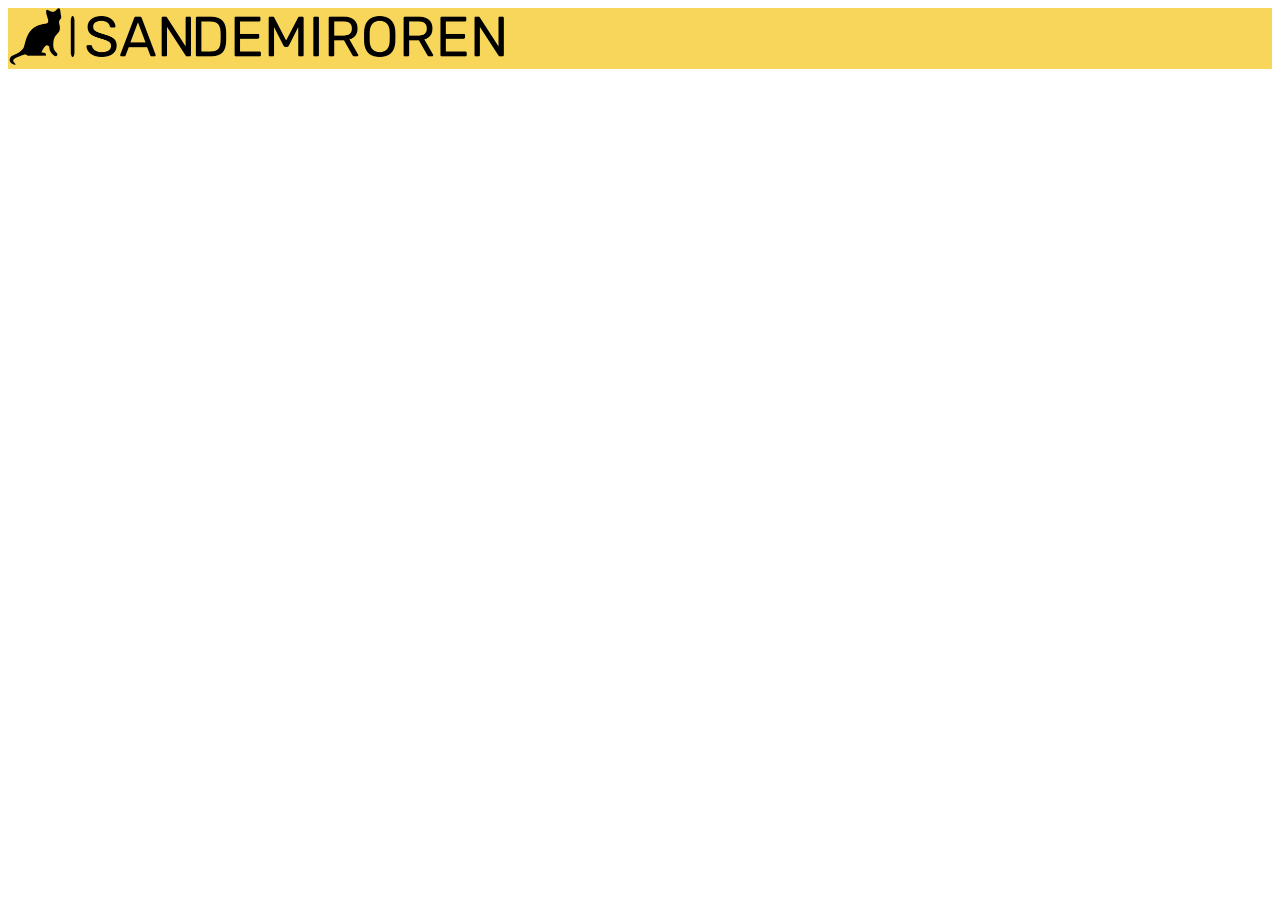
==== index.html @ f29a12b0 "Add files via upload" ====
<!DOCTYPE html>
<html lang="en">
<head>
    <meta charset="UTF-8">
    <meta http-equiv="X-UA-Compatible" content="IE=edge">
    <meta name="viewport" content="width=device-width, initial-scale=1.0">
    <link rel="icon" href="/resources/images/logo/png/small-icon.png"></link>
    <link rel="stylesheet" href="/resources/css/style.css"></link>
    <title>San Demiroren</title>
</head>
<header>
    <div class="logoandname">
            <img src="/resources/images/logo/png/logo-no-background.png" id="logo">
            
        </div>
</header>
<body>
    
</body>
</html>
---- resources/css/style.css ----
#logo{
    max-width: 500px;
    margin :20,20,20,20;
    
}

header{
    background-color:#F7D65A;
    display:flex;
    justify-content: space-between;
    flex-wrap: wrap;
    min-width: 500px;
    margin: 0,0,0,0;  
    padding: 0;
    
}

body{
    display: grid;
}
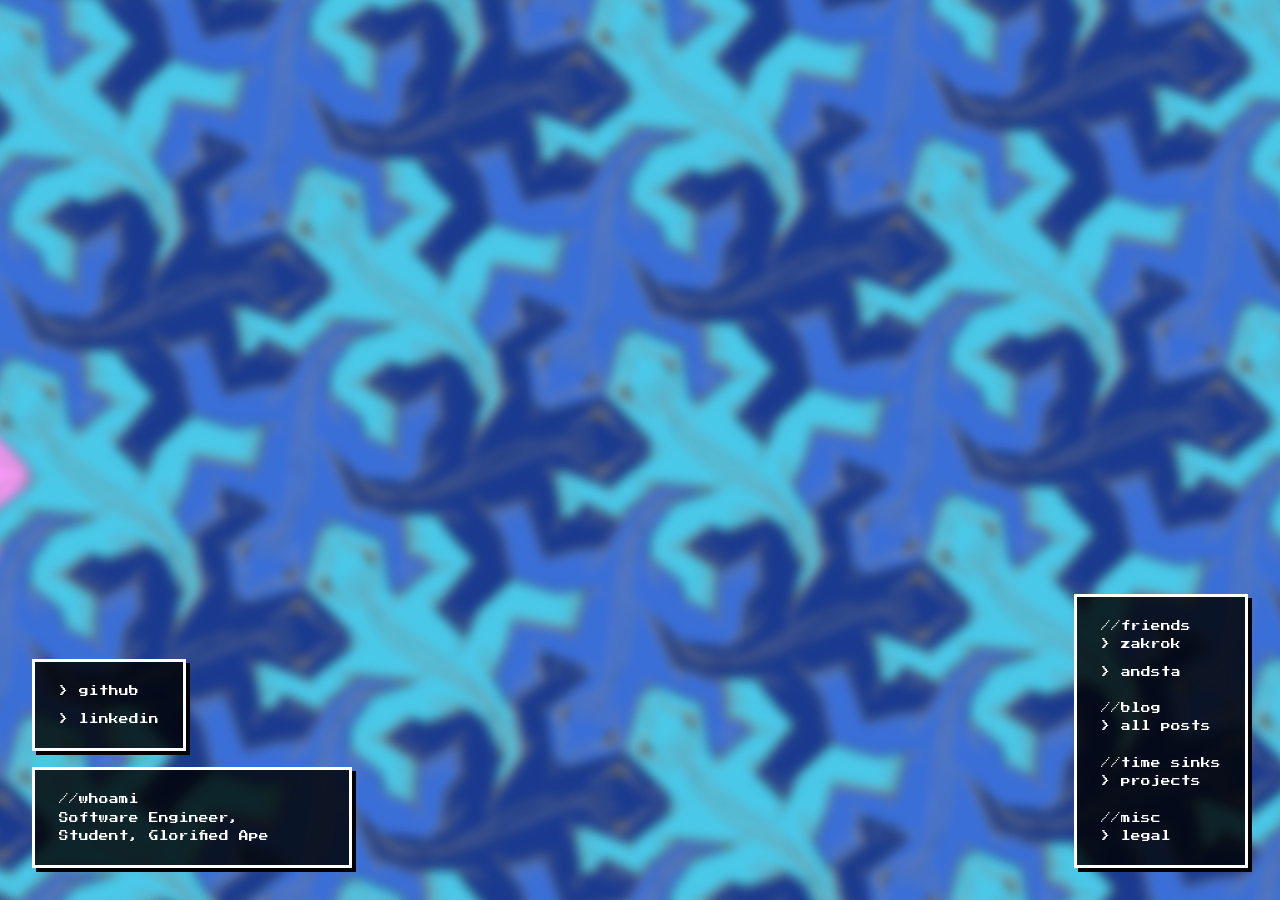
==== commit cb1885b1: "Updates" ====
--- a/index.html
+++ b/index.html
@@ -1,20 +1,48 @@
-<!DOCTYPE html>
+<!doctype html>
 <html lang="en">
-<head>
-    <meta charset="UTF-8">
-    <meta http-equiv="X-UA-Compatible" content="IE=edge">
-    <meta name="viewport" content="width=device-width, initial-scale=1.0">
-    <link rel="icon" href="/resources/images/logo/png/small-icon.png"></link>
-    <link rel="stylesheet" href="/resources/css/style.css"></link>
-    <title>San Demiroren</title>
-</head>
-<header>
-    <div class="logoandname">
-            <img src="/resources/images/logo/png/logo-no-background.png" id="logo">
-            
-        </div>
-</header>
-<body>
-    
-</body>
-</html>+	<head>
+		<meta charset="utf-8" />
+		<meta name="viewport" content="width=device-width, initial-scale=1" />
+		<meta name="text-scale" content="scale" />
+		<link rel="icon" href="/favicon.svg" type="image/svg+xml" />
+		<link href="./_app/immutable/entry/start.cKWnSizn.js" rel="modulepreload">
+		<link href="./_app/immutable/chunks/v-VZ5Ksy.js" rel="modulepreload">
+		<link href="./_app/immutable/chunks/jh0OCD2W.js" rel="modulepreload">
+		<link href="./_app/immutable/chunks/3ZTqeRuw.js" rel="modulepreload">
+		<link href="./_app/immutable/entry/app.CbeKwPFy.js" rel="modulepreload">
+		<link href="./_app/immutable/chunks/DxLN9Q9A.js" rel="modulepreload">
+		<link href="./_app/immutable/chunks/v_jBEYI6.js" rel="modulepreload">
+		<link href="./_app/immutable/nodes/0.QpTBbLPA.js" rel="modulepreload">
+		<link href="./_app/immutable/chunks/Dj4VSdfD.js" rel="modulepreload">
+		<link href="./_app/immutable/nodes/2.CHTx50MH.js" rel="modulepreload">
+		<!--12qhfyh--><link rel="icon" href="data:image/svg+xml,%3csvg%20xmlns='http://www.w3.org/2000/svg'%20width='107'%20height='128'%20viewBox='0%200%20107%20128'%3e%3ctitle%3esvelte-logo%3c/title%3e%3cpath%20d='M94.157%2022.819c-10.4-14.885-30.94-19.297-45.792-9.835L22.282%2029.608A29.92%2029.92%200%200%200%208.764%2049.65a31.5%2031.5%200%200%200%203.108%2020.231%2030%2030%200%200%200-4.477%2011.183%2031.9%2031.9%200%200%200%205.448%2024.116c10.402%2014.887%2030.942%2019.297%2045.791%209.835l26.083-16.624A29.92%2029.92%200%200%200%2098.235%2078.35a31.53%2031.53%200%200%200-3.105-20.232%2030%2030%200%200%200%204.474-11.182%2031.88%2031.88%200%200%200-5.447-24.116'%20style='fill:%23ff3e00'/%3e%3cpath%20d='M45.817%20106.582a20.72%2020.72%200%200%201-22.237-8.243%2019.17%2019.17%200%200%201-3.277-14.503%2018%2018%200%200%201%20.624-2.435l.49-1.498%201.337.981a33.6%2033.6%200%200%200%2010.203%205.098l.97.294-.09.968a5.85%205.85%200%200%200%201.052%203.878%206.24%206.24%200%200%200%206.695%202.485%205.8%205.8%200%200%200%201.603-.704L69.27%2076.28a5.43%205.43%200%200%200%202.45-3.631%205.8%205.8%200%200%200-.987-4.371%206.24%206.24%200%200%200-6.698-2.487%205.7%205.7%200%200%200-1.6.704l-9.953%206.345a19%2019%200%200%201-5.296%202.326%2020.72%2020.72%200%200%201-22.237-8.243%2019.17%2019.17%200%200%201-3.277-14.502%2017.99%2017.99%200%200%201%208.13-12.052l26.081-16.623a19%2019%200%200%201%205.3-2.329%2020.72%2020.72%200%200%201%2022.237%208.243%2019.17%2019.17%200%200%201%203.277%2014.503%2018%2018%200%200%201-.624%202.435l-.49%201.498-1.337-.98a33.6%2033.6%200%200%200-10.203-5.1l-.97-.294.09-.968a5.86%205.86%200%200%200-1.052-3.878%206.24%206.24%200%200%200-6.696-2.485%205.8%205.8%200%200%200-1.602.704L37.73%2051.72a5.42%205.42%200%200%200-2.449%203.63%205.79%205.79%200%200%200%20.986%204.372%206.24%206.24%200%200%200%206.698%202.486%205.8%205.8%200%200%200%201.602-.704l9.952-6.342a19%2019%200%200%201%205.295-2.328%2020.72%2020.72%200%200%201%2022.237%208.242%2019.17%2019.17%200%200%201%203.277%2014.503%2018%2018%200%200%201-8.13%2012.053l-26.081%2016.622a19%2019%200%200%201-5.3%202.328'%20style='fill:%23fff'/%3e%3c/svg%3e"/><!---->
+		<link href="./_app/immutable/assets/0.B_TwlQvN.css" rel="stylesheet">
+		<link href="./_app/immutable/assets/2.BC4pyCsS.css" rel="stylesheet">
+	</head>
+	<body data-sveltekit-preload-data="hover">
+		<div style="display: contents"><!--[--><!--[0--><!--[--><svg class="bg svelte-1qunetd" xmlns="http://www.w3.org/2000/svg" aria-hidden="true"><g><animateTransform attributeName="transform" type="translate" from="0 0" to="620 -28" dur="20s" repeatCount="indefinite"></animateTransform><!--[--><!--]--></g></svg><!----> <!--[--><main class="svelte-1uha8ag"><div class="corner-stack right svelte-1uha8ag"><div class="bio-box svelte-1uha8ag"><p class="svelte-1uha8ag">//friends</p> <div class="links-box svelte-1uha8ag"><a href="https://zakrok.dev/" class="svelte-1uha8ag">> zakrok</a> <a href="https://andreats.com/" class="svelte-1uha8ag">> andsta</a></div> <br/> <p class="svelte-1uha8ag">//blog</p> <div class="links-box svelte-1uha8ag"><a href="/blog" class="svelte-1uha8ag">> all posts</a></div> <br/> <p class="svelte-1uha8ag">//time sinks</p> <div class="links-box svelte-1uha8ag"><a href="/projects" class="svelte-1uha8ag">> projects</a></div> <br/> <p class="svelte-1uha8ag">//misc</p> <div class="links-box svelte-1uha8ag"><a href="/legal" class="svelte-1uha8ag">> legal</a></div></div></div> <div class="corner-stack left svelte-1uha8ag"><div class="bio-box svelte-1uha8ag"><p class="svelte-1uha8ag">//whoami</p> Software Engineer, Student, Glorified Ape</div> <div class="bio-box links-box svelte-1uha8ag"><a href="http://github.com/sandemiroren1" class="svelte-1uha8ag">> github</a> <a href="https://www.linkedin.com/in/sandemiroren/" class="svelte-1uha8ag">> linkedin</a></div></div></main><!--]--><!----><!--]--><!--]--> <!--[-1--><!--]--><!--]-->
+			
+			<script>
+				{
+					__sveltekit_uz8pa3 = {
+						base: new URL(".", location).pathname.slice(0, -1)
+					};
+
+					const element = document.currentScript.parentElement;
+
+					Promise.all([
+						import("./_app/immutable/entry/start.cKWnSizn.js"),
+						import("./_app/immutable/entry/app.CbeKwPFy.js")
+					]).then(([kit, app]) => {
+						kit.start(app, element, {
+							node_ids: [0, 2],
+							data: [null,null],
+							form: null,
+							error: null
+						});
+					});
+				}
+			</script>
+		</div>
+	</body>
+</html>
--- a/_app/immutable/assets/0.B_TwlQvN.css
+++ b/_app/immutable/assets/0.B_TwlQvN.css
@@ -0,0 +1,2 @@
+/*! tailwindcss v4.2.2 | MIT License | https://tailwindcss.com */
+@layer properties{@supports (((-webkit-hyphens:none)) and (not (margin-trim:inline))) or ((-moz-orient:inline) and (not (color:rgb(from red r g b)))){*,:before,:after,::backdrop{--tw-rotate-x:initial;--tw-rotate-y:initial;--tw-rotate-z:initial;--tw-skew-x:initial;--tw-skew-y:initial;--tw-border-style:solid;--tw-blur:initial;--tw-brightness:initial;--tw-contrast:initial;--tw-grayscale:initial;--tw-hue-rotate:initial;--tw-invert:initial;--tw-opacity:initial;--tw-saturate:initial;--tw-sepia:initial;--tw-drop-shadow:initial;--tw-drop-shadow-color:initial;--tw-drop-shadow-alpha:100%;--tw-drop-shadow-size:initial}}}@layer theme{:root,:host{--font-sans:ui-sans-serif, system-ui, sans-serif, "Apple Color Emoji", "Segoe UI Emoji", "Segoe UI Symbol", "Noto Color Emoji";--font-mono:ui-monospace, SFMono-Regular, Menlo, Monaco, Consolas, "Liberation Mono", "Courier New", monospace;--spacing:.25rem;--default-transition-duration:.15s;--default-transition-timing-function:cubic-bezier(.4, 0, .2, 1);--default-font-family:var(--font-sans);--default-mono-font-family:var(--font-mono)}}@layer base{*,:after,:before,::backdrop{box-sizing:border-box;border:0 solid;margin:0;padding:0}::file-selector-button{box-sizing:border-box;border:0 solid;margin:0;padding:0}html,:host{-webkit-text-size-adjust:100%;tab-size:4;line-height:1.5;font-family:var(--default-font-family,ui-sans-serif, system-ui, sans-serif, "Apple Color Emoji", "Segoe UI Emoji", "Segoe UI Symbol", "Noto Color Emoji");font-feature-settings:var(--default-font-feature-settings,normal);font-variation-settings:var(--default-font-variation-settings,normal);-webkit-tap-highlight-color:transparent}hr{height:0;color:inherit;border-top-width:1px}abbr:where([title]){-webkit-text-decoration:underline dotted;text-decoration:underline dotted}h1,h2,h3,h4,h5,h6{font-size:inherit;font-weight:inherit}a{color:inherit;-webkit-text-decoration:inherit;-webkit-text-decoration:inherit;-webkit-text-decoration:inherit;-webkit-text-decoration:inherit;text-decoration:inherit}b,strong{font-weight:bolder}code,kbd,samp,pre{font-family:var(--default-mono-font-family,ui-monospace, SFMono-Regular, Menlo, Monaco, Consolas, "Liberation Mono", "Courier New", monospace);font-feature-settings:var(--default-mono-font-feature-settings,normal);font-variation-settings:var(--default-mono-font-variation-settings,normal);font-size:1em}small{font-size:80%}sub,sup{vertical-align:baseline;font-size:75%;line-height:0;position:relative}sub{bottom:-.25em}sup{top:-.5em}table{text-indent:0;border-color:inherit;border-collapse:collapse}:-moz-focusring{outline:auto}progress{vertical-align:baseline}summary{display:list-item}ol,ul,menu{list-style:none}img,svg,video,canvas,audio,iframe,embed,object{vertical-align:middle;display:block}img,video{max-width:100%;height:auto}button,input,select,optgroup,textarea{font:inherit;font-feature-settings:inherit;font-variation-settings:inherit;letter-spacing:inherit;color:inherit;opacity:1;background-color:#0000;border-radius:0}::file-selector-button{font:inherit;font-feature-settings:inherit;font-variation-settings:inherit;letter-spacing:inherit;color:inherit;opacity:1;background-color:#0000;border-radius:0}:where(select:is([multiple],[size])) optgroup{font-weight:bolder}:where(select:is([multiple],[size])) optgroup option{padding-inline-start:20px}::file-selector-button{margin-inline-end:4px}::placeholder{opacity:1}@supports (not ((-webkit-appearance:-apple-pay-button))) or (contain-intrinsic-size:1px){::placeholder{color:currentColor}@supports (color:color-mix(in lab, red, red)){::placeholder{color:color-mix(in oklab, currentcolor 50%, transparent)}}}textarea{resize:vertical}::-webkit-search-decoration{-webkit-appearance:none}::-webkit-date-and-time-value{min-height:1lh;text-align:inherit}::-webkit-datetime-edit{display:inline-flex}::-webkit-datetime-edit-fields-wrapper{padding:0}::-webkit-datetime-edit{padding-block:0}::-webkit-datetime-edit-year-field{padding-block:0}::-webkit-datetime-edit-month-field{padding-block:0}::-webkit-datetime-edit-day-field{padding-block:0}::-webkit-datetime-edit-hour-field{padding-block:0}::-webkit-datetime-edit-minute-field{padding-block:0}::-webkit-datetime-edit-second-field{padding-block:0}::-webkit-datetime-edit-millisecond-field{padding-block:0}::-webkit-datetime-edit-meridiem-field{padding-block:0}::-webkit-calendar-picker-indicator{line-height:1}:-moz-ui-invalid{box-shadow:none}button,input:where([type=button],[type=reset],[type=submit]){appearance:button}::file-selector-button{appearance:button}::-webkit-inner-spin-button{height:auto}::-webkit-outer-spin-button{height:auto}[hidden]:where(:not([hidden=until-found])){display:none!important}}@layer components;@layer utilities{.visible{visibility:visible}.absolute{position:absolute}.start{inset-inline-start:var(--spacing)}.end{inset-inline-end:var(--spacing)}.prose{color:var(--tw-prose-body);max-width:65ch}.prose :where(p):not(:where([class~=not-prose],[class~=not-prose] *)){margin-top:1.25em;margin-bottom:1.25em}.prose :where([class~=lead]):not(:where([class~=not-prose],[class~=not-prose] *)){color:var(--tw-prose-lead);margin-top:1.2em;margin-bottom:1.2em;font-size:1.25em;line-height:1.6}.prose :where(a):not(:where([class~=not-prose],[class~=not-prose] *)){color:var(--tw-prose-links);font-weight:500;text-decoration:underline}.prose :where(strong):not(:where([class~=not-prose],[class~=not-prose] *)){color:var(--tw-prose-bold);font-weight:600}.prose :where(a strong):not(:where([class~=not-prose],[class~=not-prose] *)),.prose :where(blockquote strong):not(:where([class~=not-prose],[class~=not-prose] *)),.prose :where(thead th strong):not(:where([class~=not-prose],[class~=not-prose] *)){color:inherit}.prose :where(ol):not(:where([class~=not-prose],[class~=not-prose] *)){margin-top:1.25em;margin-bottom:1.25em;padding-inline-start:1.625em;list-style-type:decimal}.prose :where(ol[type=A]):not(:where([class~=not-prose],[class~=not-prose] *)){list-style-type:upper-alpha}.prose :where(ol[type=a]):not(:where([class~=not-prose],[class~=not-prose] *)){list-style-type:lower-alpha}.prose :where(ol[type=A s]):not(:where([class~=not-prose],[class~=not-prose] *)){list-style-type:upper-alpha}.prose :where(ol[type=a s]):not(:where([class~=not-prose],[class~=not-prose] *)){list-style-type:lower-alpha}.prose :where(ol[type=I]):not(:where([class~=not-prose],[class~=not-prose] *)){list-style-type:upper-roman}.prose :where(ol[type=i]):not(:where([class~=not-prose],[class~=not-prose] *)){list-style-type:lower-roman}.prose :where(ol[type=I s]):not(:where([class~=not-prose],[class~=not-prose] *)){list-style-type:upper-roman}.prose :where(ol[type=i s]):not(:where([class~=not-prose],[class~=not-prose] *)){list-style-type:lower-roman}.prose :where(ol[type="1"]):not(:where([class~=not-prose],[class~=not-prose] *)){list-style-type:decimal}.prose :where(ul):not(:where([class~=not-prose],[class~=not-prose] *)){margin-top:1.25em;margin-bottom:1.25em;padding-inline-start:1.625em;list-style-type:disc}.prose :where(ol>li):not(:where([class~=not-prose],[class~=not-prose] *))::marker{color:var(--tw-prose-counters);font-weight:400}.prose :where(ul>li):not(:where([class~=not-prose],[class~=not-prose] *))::marker{color:var(--tw-prose-bullets)}.prose :where(dt):not(:where([class~=not-prose],[class~=not-prose] *)){color:var(--tw-prose-headings);margin-top:1.25em;font-weight:600}.prose :where(hr):not(:where([class~=not-prose],[class~=not-prose] *)){border-color:var(--tw-prose-hr);border-top-width:1px;margin-top:3em;margin-bottom:3em}.prose :where(blockquote):not(:where([class~=not-prose],[class~=not-prose] *)){color:var(--tw-prose-quotes);border-inline-start-width:.25rem;border-inline-start-color:var(--tw-prose-quote-borders);quotes:"“""”""‘""’";margin-top:1.6em;margin-bottom:1.6em;padding-inline-start:1em;font-style:italic;font-weight:500}.prose :where(blockquote p:first-of-type):not(:where([class~=not-prose],[class~=not-prose] *)):before{content:open-quote}.prose :where(blockquote p:last-of-type):not(:where([class~=not-prose],[class~=not-prose] *)):after{content:close-quote}.prose :where(h1):not(:where([class~=not-prose],[class~=not-prose] *)){color:var(--tw-prose-headings);margin-top:0;margin-bottom:.888889em;font-size:2.25em;font-weight:800;line-height:1.11111}.prose :where(h1 strong):not(:where([class~=not-prose],[class~=not-prose] *)){color:inherit;font-weight:900}.prose :where(h2):not(:where([class~=not-prose],[class~=not-prose] *)){color:var(--tw-prose-headings);margin-top:2em;margin-bottom:1em;font-size:1.5em;font-weight:700;line-height:1.33333}.prose :where(h2 strong):not(:where([class~=not-prose],[class~=not-prose] *)){color:inherit;font-weight:800}.prose :where(h3):not(:where([class~=not-prose],[class~=not-prose] *)){color:var(--tw-prose-headings);margin-top:1.6em;margin-bottom:.6em;font-size:1.25em;font-weight:600;line-height:1.6}.prose :where(h3 strong):not(:where([class~=not-prose],[class~=not-prose] *)){color:inherit;font-weight:700}.prose :where(h4):not(:where([class~=not-prose],[class~=not-prose] *)){color:var(--tw-prose-headings);margin-top:1.5em;margin-bottom:.5em;font-weight:600;line-height:1.5}.prose :where(h4 strong):not(:where([class~=not-prose],[class~=not-prose] *)){color:inherit;font-weight:700}.prose :where(img):not(:where([class~=not-prose],[class~=not-prose] *)){margin-top:2em;margin-bottom:2em}.prose :where(picture):not(:where([class~=not-prose],[class~=not-prose] *)){margin-top:2em;margin-bottom:2em;display:block}.prose :where(video):not(:where([class~=not-prose],[class~=not-prose] *)){margin-top:2em;margin-bottom:2em}.prose :where(kbd):not(:where([class~=not-prose],[class~=not-prose] *)){color:var(--tw-prose-kbd);box-shadow:0 0 0 1px var(--tw-prose-kbd-shadows), 0 3px 0 var(--tw-prose-kbd-shadows);padding-top:.1875em;padding-inline-end:.375em;padding-bottom:.1875em;border-radius:.3125rem;padding-inline-start:.375em;font-family:inherit;font-size:.875em;font-weight:500}.prose :where(code):not(:where([class~=not-prose],[class~=not-prose] *)){color:var(--tw-prose-code);font-size:.875em;font-weight:600}.prose :where(code):not(:where([class~=not-prose],[class~=not-prose] *)):before,.prose :where(code):not(:where([class~=not-prose],[class~=not-prose] *)):after{content:"`"}.prose :where(a code):not(:where([class~=not-prose],[class~=not-prose] *)),.prose :where(h1 code):not(:where([class~=not-prose],[class~=not-prose] *)){color:inherit}.prose :where(h2 code):not(:where([class~=not-prose],[class~=not-prose] *)){color:inherit;font-size:.875em}.prose :where(h3 code):not(:where([class~=not-prose],[class~=not-prose] *)){color:inherit;font-size:.9em}.prose :where(h4 code):not(:where([class~=not-prose],[class~=not-prose] *)),.prose :where(blockquote code):not(:where([class~=not-prose],[class~=not-prose] *)),.prose :where(thead th code):not(:where([class~=not-prose],[class~=not-prose] *)){color:inherit}.prose :where(pre):not(:where([class~=not-prose],[class~=not-prose] *)){color:var(--tw-prose-pre-code);background-color:var(--tw-prose-pre-bg);padding-top:.857143em;padding-inline-end:1.14286em;padding-bottom:.857143em;border-radius:.375rem;margin-top:1.71429em;margin-bottom:1.71429em;padding-inline-start:1.14286em;font-size:.875em;font-weight:400;line-height:1.71429;overflow-x:auto}.prose :where(pre code):not(:where([class~=not-prose],[class~=not-prose] *)){font-weight:inherit;color:inherit;font-size:inherit;font-family:inherit;line-height:inherit;background-color:#0000;border-width:0;border-radius:0;padding:0}.prose :where(pre code):not(:where([class~=not-prose],[class~=not-prose] *)):before,.prose :where(pre code):not(:where([class~=not-prose],[class~=not-prose] *)):after{content:none}.prose :where(table):not(:where([class~=not-prose],[class~=not-prose] *)){table-layout:auto;width:100%;margin-top:2em;margin-bottom:2em;font-size:.875em;line-height:1.71429}.prose :where(thead):not(:where([class~=not-prose],[class~=not-prose] *)){border-bottom-width:1px;border-bottom-color:var(--tw-prose-th-borders)}.prose :where(thead th):not(:where([class~=not-prose],[class~=not-prose] *)){color:var(--tw-prose-headings);vertical-align:bottom;padding-inline-end:.571429em;padding-bottom:.571429em;padding-inline-start:.571429em;font-weight:600}.prose :where(tbody tr):not(:where([class~=not-prose],[class~=not-prose] *)){border-bottom-width:1px;border-bottom-color:var(--tw-prose-td-borders)}.prose :where(tbody tr:last-child):not(:where([class~=not-prose],[class~=not-prose] *)){border-bottom-width:0}.prose :where(tbody td):not(:where([class~=not-prose],[class~=not-prose] *)){vertical-align:baseline}.prose :where(tfoot):not(:where([class~=not-prose],[class~=not-prose] *)){border-top-width:1px;border-top-color:var(--tw-prose-th-borders)}.prose :where(tfoot td):not(:where([class~=not-prose],[class~=not-prose] *)){vertical-align:top}.prose :where(th,td):not(:where([class~=not-prose],[class~=not-prose] *)){text-align:start}.prose :where(figure>*):not(:where([class~=not-prose],[class~=not-prose] *)){margin-top:0;margin-bottom:0}.prose :where(figcaption):not(:where([class~=not-prose],[class~=not-prose] *)){color:var(--tw-prose-captions);margin-top:.857143em;font-size:.875em;line-height:1.42857}.prose{--tw-prose-body:oklch(37.3% .034 259.733);--tw-prose-headings:oklch(21% .034 264.665);--tw-prose-lead:oklch(44.6% .03 256.802);--tw-prose-links:oklch(21% .034 264.665);--tw-prose-bold:oklch(21% .034 264.665);--tw-prose-counters:oklch(55.1% .027 264.364);--tw-prose-bullets:oklch(87.2% .01 258.338);--tw-prose-hr:oklch(92.8% .006 264.531);--tw-prose-quotes:oklch(21% .034 264.665);--tw-prose-quote-borders:oklch(92.8% .006 264.531);--tw-prose-captions:oklch(55.1% .027 264.364);--tw-prose-kbd:oklch(21% .034 264.665);--tw-prose-kbd-shadows:oklab(21% -.00316127 -.0338527/.1);--tw-prose-code:oklch(21% .034 264.665);--tw-prose-pre-code:oklch(92.8% .006 264.531);--tw-prose-pre-bg:oklch(27.8% .033 256.848);--tw-prose-th-borders:oklch(87.2% .01 258.338);--tw-prose-td-borders:oklch(92.8% .006 264.531);--tw-prose-invert-body:oklch(87.2% .01 258.338);--tw-prose-invert-headings:#fff;--tw-prose-invert-lead:oklch(70.7% .022 261.325);--tw-prose-invert-links:#fff;--tw-prose-invert-bold:#fff;--tw-prose-invert-counters:oklch(70.7% .022 261.325);--tw-prose-invert-bullets:oklch(44.6% .03 256.802);--tw-prose-invert-hr:oklch(37.3% .034 259.733);--tw-prose-invert-quotes:oklch(96.7% .003 264.542);--tw-prose-invert-quote-borders:oklch(37.3% .034 259.733);--tw-prose-invert-captions:oklch(70.7% .022 261.325);--tw-prose-invert-kbd:#fff;--tw-prose-invert-kbd-shadows:#ffffff1a;--tw-prose-invert-code:#fff;--tw-prose-invert-pre-code:oklch(87.2% .01 258.338);--tw-prose-invert-pre-bg:#00000080;--tw-prose-invert-th-borders:oklch(44.6% .03 256.802);--tw-prose-invert-td-borders:oklch(37.3% .034 259.733);font-size:1rem;line-height:1.75}.prose :where(picture>img):not(:where([class~=not-prose],[class~=not-prose] *)){margin-top:0;margin-bottom:0}.prose :where(li):not(:where([class~=not-prose],[class~=not-prose] *)){margin-top:.5em;margin-bottom:.5em}.prose :where(ol>li):not(:where([class~=not-prose],[class~=not-prose] *)),.prose :where(ul>li):not(:where([class~=not-prose],[class~=not-prose] *)){padding-inline-start:.375em}.prose :where(.prose>ul>li p):not(:where([class~=not-prose],[class~=not-prose] *)){margin-top:.75em;margin-bottom:.75em}.prose :where(.prose>ul>li>p:first-child):not(:where([class~=not-prose],[class~=not-prose] *)){margin-top:1.25em}.prose :where(.prose>ul>li>p:last-child):not(:where([class~=not-prose],[class~=not-prose] *)){margin-bottom:1.25em}.prose :where(.prose>ol>li>p:first-child):not(:where([class~=not-prose],[class~=not-prose] *)){margin-top:1.25em}.prose :where(.prose>ol>li>p:last-child):not(:where([class~=not-prose],[class~=not-prose] *)){margin-bottom:1.25em}.prose :where(ul ul,ul ol,ol ul,ol ol):not(:where([class~=not-prose],[class~=not-prose] *)){margin-top:.75em;margin-bottom:.75em}.prose :where(dl):not(:where([class~=not-prose],[class~=not-prose] *)){margin-top:1.25em;margin-bottom:1.25em}.prose :where(dd):not(:where([class~=not-prose],[class~=not-prose] *)){margin-top:.5em;padding-inline-start:1.625em}.prose :where(hr+*):not(:where([class~=not-prose],[class~=not-prose] *)),.prose :where(h2+*):not(:where([class~=not-prose],[class~=not-prose] *)),.prose :where(h3+*):not(:where([class~=not-prose],[class~=not-prose] *)),.prose :where(h4+*):not(:where([class~=not-prose],[class~=not-prose] *)){margin-top:0}.prose :where(thead th:first-child):not(:where([class~=not-prose],[class~=not-prose] *)){padding-inline-start:0}.prose :where(thead th:last-child):not(:where([class~=not-prose],[class~=not-prose] *)){padding-inline-end:0}.prose :where(tbody td,tfoot td):not(:where([class~=not-prose],[class~=not-prose] *)){padding-top:.571429em;padding-inline-end:.571429em;padding-bottom:.571429em;padding-inline-start:.571429em}.prose :where(tbody td:first-child,tfoot td:first-child):not(:where([class~=not-prose],[class~=not-prose] *)){padding-inline-start:0}.prose :where(tbody td:last-child,tfoot td:last-child):not(:where([class~=not-prose],[class~=not-prose] *)){padding-inline-end:0}.prose :where(figure):not(:where([class~=not-prose],[class~=not-prose] *)){margin-top:2em;margin-bottom:2em}.prose :where(.prose>:first-child):not(:where([class~=not-prose],[class~=not-prose] *)){margin-top:0}.prose :where(.prose>:last-child):not(:where([class~=not-prose],[class~=not-prose] *)){margin-bottom:0}.contents{display:contents}.flex{display:flex}.inline{display:inline}.flex-shrink{flex-shrink:1}.transform{transform:var(--tw-rotate-x,) var(--tw-rotate-y,) var(--tw-rotate-z,) var(--tw-skew-x,) var(--tw-skew-y,)}.resize{resize:both}.border{border-style:var(--tw-border-style);border-width:1px}.blur{--tw-blur:blur(8px);filter:var(--tw-blur,) var(--tw-brightness,) var(--tw-contrast,) var(--tw-grayscale,) var(--tw-hue-rotate,) var(--tw-invert,) var(--tw-saturate,) var(--tw-sepia,) var(--tw-drop-shadow,)}.filter{filter:var(--tw-blur,) var(--tw-brightness,) var(--tw-contrast,) var(--tw-grayscale,) var(--tw-hue-rotate,) var(--tw-invert,) var(--tw-saturate,) var(--tw-sepia,) var(--tw-drop-shadow,)}.transition{transition-property:color,background-color,border-color,outline-color,text-decoration-color,fill,stroke,--tw-gradient-from,--tw-gradient-via,--tw-gradient-to,opacity,box-shadow,transform,translate,scale,rotate,filter,-webkit-backdrop-filter,backdrop-filter,display,content-visibility,overlay,pointer-events;transition-timing-function:var(--tw-ease,var(--default-transition-timing-function));transition-duration:var(--tw-duration,var(--default-transition-duration))}}@property --tw-rotate-x{syntax:"*";inherits:false}@property --tw-rotate-y{syntax:"*";inherits:false}@property --tw-rotate-z{syntax:"*";inherits:false}@property --tw-skew-x{syntax:"*";inherits:false}@property --tw-skew-y{syntax:"*";inherits:false}@property --tw-border-style{syntax:"*";inherits:false;initial-value:solid}@property --tw-blur{syntax:"*";inherits:false}@property --tw-brightness{syntax:"*";inherits:false}@property --tw-contrast{syntax:"*";inherits:false}@property --tw-grayscale{syntax:"*";inherits:false}@property --tw-hue-rotate{syntax:"*";inherits:false}@property --tw-invert{syntax:"*";inherits:false}@property --tw-opacity{syntax:"*";inherits:false}@property --tw-saturate{syntax:"*";inherits:false}@property --tw-sepia{syntax:"*";inherits:false}@property --tw-drop-shadow{syntax:"*";inherits:false}@property --tw-drop-shadow-color{syntax:"*";inherits:false}@property --tw-drop-shadow-alpha{syntax:"<percentage>";inherits:false;initial-value:100%}@property --tw-drop-shadow-size{syntax:"*";inherits:false}.bg.svelte-1qunetd{z-index:0;pointer-events:none;will-change:transform;width:100%;height:100%;position:fixed;inset:0;overflow:visible}
--- a/_app/immutable/assets/2.BC4pyCsS.css
+++ b/_app/immutable/assets/2.BC4pyCsS.css
@@ -0,0 +1 @@
+@import "https://fonts.googleapis.com/css2?family=Press+Start+2P&display=swap";body{background:#fff;margin:0}main.svelte-1uha8ag{z-index:1;color:#111;flex-direction:column;justify-content:center;align-items:center;min-height:100vh;display:flex;position:relative}a.svelte-1uha8ag{color:#1a4fa0}.corner-stack.svelte-1uha8ag{z-index:10;flex-direction:column-reverse;align-items:flex-start;gap:1rem;display:flex;position:fixed;bottom:2rem}.corner-stack.left.svelte-1uha8ag{width:320px;left:2rem}.corner-stack.right.svelte-1uha8ag{align-items:flex-end;width:320px;right:2rem}@media (width<=720px){.corner-stack.svelte-1uha8ag{flex-direction:column;align-items:stretch;width:100%;position:static}.corner-stack.left.svelte-1uha8ag,.corner-stack.right.svelte-1uha8ag{width:100%}main.svelte-1uha8ag{box-sizing:border-box;flex-direction:column;justify-content:flex-end;gap:1rem;min-height:100vh;padding:1rem;display:flex}}.bio-box.svelte-1uha8ag{color:#fff;word-break:break-word;background:#000000d1;border:3px solid #fff;padding:1.25rem 1.5rem;font-family:"Press Start 2P",monospace;font-size:.6rem;line-height:1.9;box-shadow:4px 4px #000}.bio-box.svelte-1uha8ag p:where(.svelte-1uha8ag){margin:0}.links-box.svelte-1uha8ag{flex-direction:column;gap:.6rem;display:flex}.links-box.svelte-1uha8ag a:where(.svelte-1uha8ag){color:#fff;text-decoration:none}.links-box.svelte-1uha8ag a:where(.svelte-1uha8ag):hover{color:#ff0}
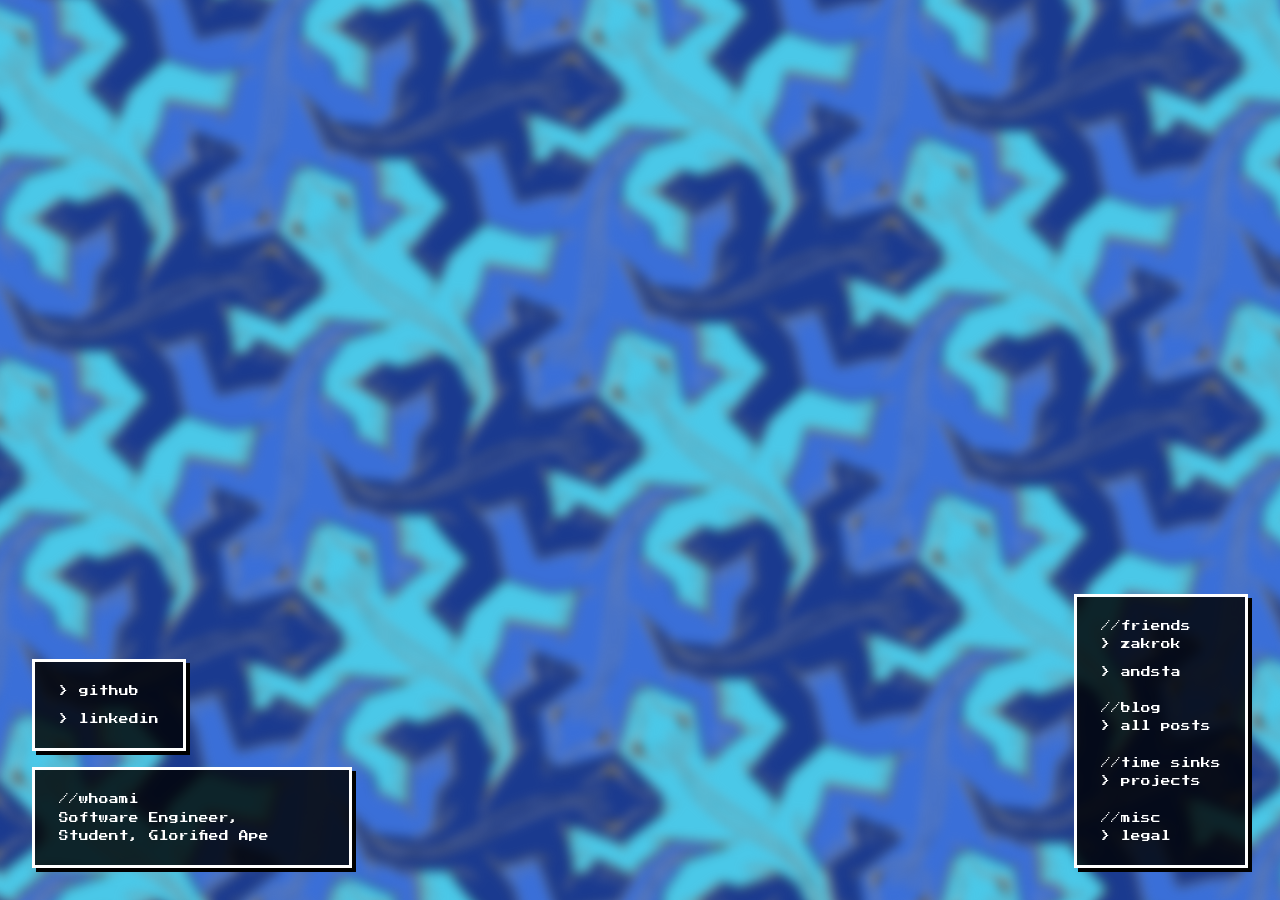
==== commit 54588e23: "Updates" ====
--- a/index.html
+++ b/index.html
@@ -5,15 +5,15 @@
 		<meta name="viewport" content="width=device-width, initial-scale=1" />
 		<meta name="text-scale" content="scale" />
 		<link rel="icon" href="/favicon.svg" type="image/svg+xml" />
-		<link href="./_app/immutable/entry/start.cKWnSizn.js" rel="modulepreload">
-		<link href="./_app/immutable/chunks/v-VZ5Ksy.js" rel="modulepreload">
+		<link href="./_app/immutable/entry/start.B8UmZZli.js" rel="modulepreload">
+		<link href="./_app/immutable/chunks/SSOd9Qfq.js" rel="modulepreload">
 		<link href="./_app/immutable/chunks/jh0OCD2W.js" rel="modulepreload">
 		<link href="./_app/immutable/chunks/3ZTqeRuw.js" rel="modulepreload">
-		<link href="./_app/immutable/entry/app.CbeKwPFy.js" rel="modulepreload">
+		<link href="./_app/immutable/entry/app.DrlR2GLV.js" rel="modulepreload">
 		<link href="./_app/immutable/chunks/DxLN9Q9A.js" rel="modulepreload">
 		<link href="./_app/immutable/chunks/v_jBEYI6.js" rel="modulepreload">
-		<link href="./_app/immutable/nodes/0.QpTBbLPA.js" rel="modulepreload">
-		<link href="./_app/immutable/chunks/Dj4VSdfD.js" rel="modulepreload">
+		<link href="./_app/immutable/nodes/0.C-HCtN9D.js" rel="modulepreload">
+		<link href="./_app/immutable/chunks/BgwcBY7l.js" rel="modulepreload">
 		<link href="./_app/immutable/nodes/2.CHTx50MH.js" rel="modulepreload">
 		<!--12qhfyh--><link rel="icon" href="data:image/svg+xml,%3csvg%20xmlns='http://www.w3.org/2000/svg'%20width='107'%20height='128'%20viewBox='0%200%20107%20128'%3e%3ctitle%3esvelte-logo%3c/title%3e%3cpath%20d='M94.157%2022.819c-10.4-14.885-30.94-19.297-45.792-9.835L22.282%2029.608A29.92%2029.92%200%200%200%208.764%2049.65a31.5%2031.5%200%200%200%203.108%2020.231%2030%2030%200%200%200-4.477%2011.183%2031.9%2031.9%200%200%200%205.448%2024.116c10.402%2014.887%2030.942%2019.297%2045.791%209.835l26.083-16.624A29.92%2029.92%200%200%200%2098.235%2078.35a31.53%2031.53%200%200%200-3.105-20.232%2030%2030%200%200%200%204.474-11.182%2031.88%2031.88%200%200%200-5.447-24.116'%20style='fill:%23ff3e00'/%3e%3cpath%20d='M45.817%20106.582a20.72%2020.72%200%200%201-22.237-8.243%2019.17%2019.17%200%200%201-3.277-14.503%2018%2018%200%200%201%20.624-2.435l.49-1.498%201.337.981a33.6%2033.6%200%200%200%2010.203%205.098l.97.294-.09.968a5.85%205.85%200%200%200%201.052%203.878%206.24%206.24%200%200%200%206.695%202.485%205.8%205.8%200%200%200%201.603-.704L69.27%2076.28a5.43%205.43%200%200%200%202.45-3.631%205.8%205.8%200%200%200-.987-4.371%206.24%206.24%200%200%200-6.698-2.487%205.7%205.7%200%200%200-1.6.704l-9.953%206.345a19%2019%200%200%201-5.296%202.326%2020.72%2020.72%200%200%201-22.237-8.243%2019.17%2019.17%200%200%201-3.277-14.502%2017.99%2017.99%200%200%201%208.13-12.052l26.081-16.623a19%2019%200%200%201%205.3-2.329%2020.72%2020.72%200%200%201%2022.237%208.243%2019.17%2019.17%200%200%201%203.277%2014.503%2018%2018%200%200%201-.624%202.435l-.49%201.498-1.337-.98a33.6%2033.6%200%200%200-10.203-5.1l-.97-.294.09-.968a5.86%205.86%200%200%200-1.052-3.878%206.24%206.24%200%200%200-6.696-2.485%205.8%205.8%200%200%200-1.602.704L37.73%2051.72a5.42%205.42%200%200%200-2.449%203.63%205.79%205.79%200%200%200%20.986%204.372%206.24%206.24%200%200%200%206.698%202.486%205.8%205.8%200%200%200%201.602-.704l9.952-6.342a19%2019%200%200%201%205.295-2.328%2020.72%2020.72%200%200%201%2022.237%208.242%2019.17%2019.17%200%200%201%203.277%2014.503%2018%2018%200%200%201-8.13%2012.053l-26.081%2016.622a19%2019%200%200%201-5.3%202.328'%20style='fill:%23fff'/%3e%3c/svg%3e"/><!---->
 		<link href="./_app/immutable/assets/0.B_TwlQvN.css" rel="stylesheet">
@@ -24,15 +24,15 @@
 			
 			<script>
 				{
-					__sveltekit_uz8pa3 = {
+					__sveltekit_auwl6m = {
 						base: new URL(".", location).pathname.slice(0, -1)
 					};
 
 					const element = document.currentScript.parentElement;
 
 					Promise.all([
-						import("./_app/immutable/entry/start.cKWnSizn.js"),
-						import("./_app/immutable/entry/app.CbeKwPFy.js")
+						import("./_app/immutable/entry/start.B8UmZZli.js"),
+						import("./_app/immutable/entry/app.DrlR2GLV.js")
 					]).then(([kit, app]) => {
 						kit.start(app, element, {
 							node_ids: [0, 2],
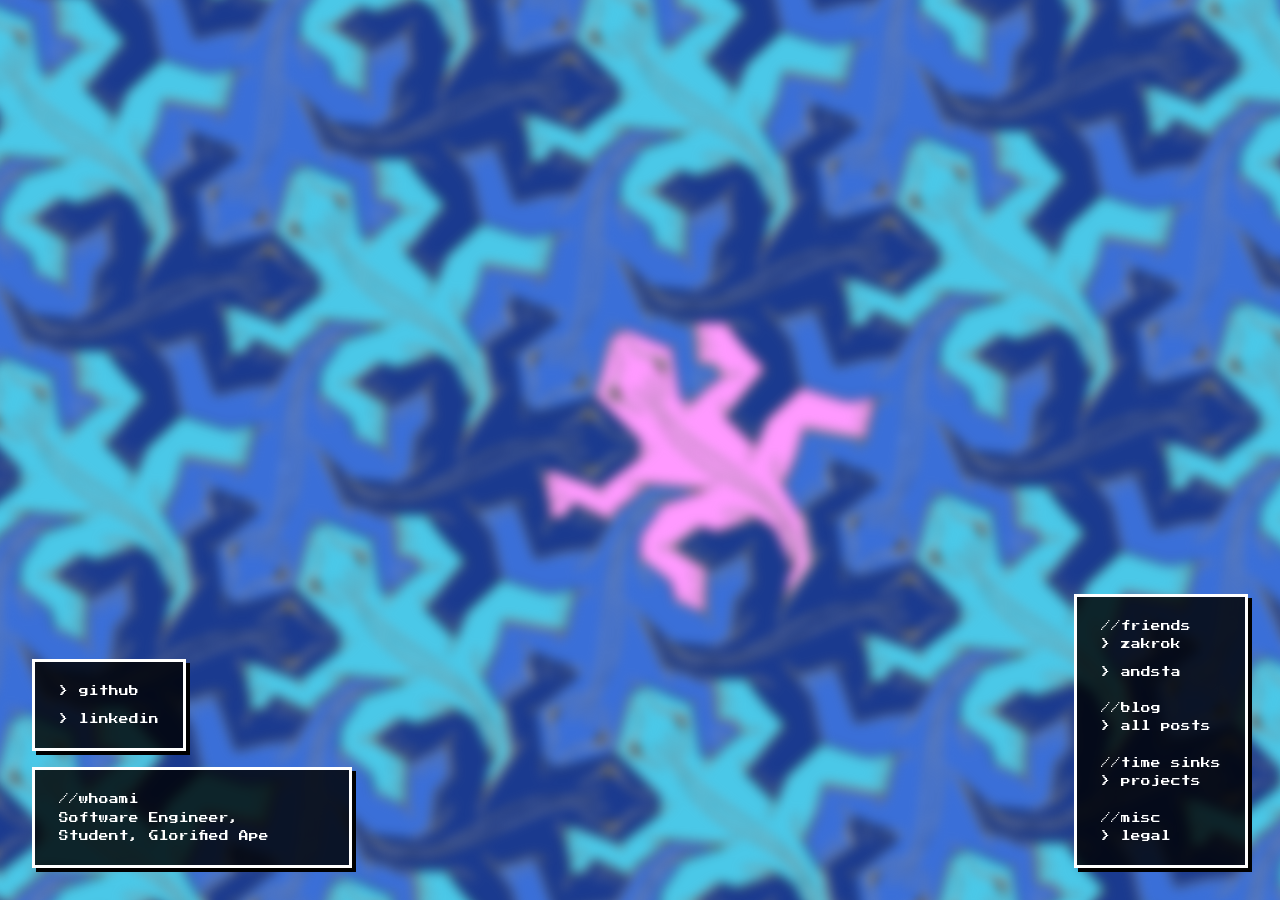
==== commit fae4d424: "Updates" ====
--- a/index.html
+++ b/index.html
@@ -5,15 +5,15 @@
 		<meta name="viewport" content="width=device-width, initial-scale=1" />
 		<meta name="text-scale" content="scale" />
 		<link rel="icon" href="/favicon.svg" type="image/svg+xml" />
-		<link href="./_app/immutable/entry/start.B8UmZZli.js" rel="modulepreload">
-		<link href="./_app/immutable/chunks/SSOd9Qfq.js" rel="modulepreload">
+		<link href="./_app/immutable/entry/start.Bz0okW1Z.js" rel="modulepreload">
+		<link href="./_app/immutable/chunks/CwDkLVHV.js" rel="modulepreload">
 		<link href="./_app/immutable/chunks/jh0OCD2W.js" rel="modulepreload">
 		<link href="./_app/immutable/chunks/3ZTqeRuw.js" rel="modulepreload">
-		<link href="./_app/immutable/entry/app.DrlR2GLV.js" rel="modulepreload">
+		<link href="./_app/immutable/entry/app.DlHh5y9j.js" rel="modulepreload">
 		<link href="./_app/immutable/chunks/DxLN9Q9A.js" rel="modulepreload">
 		<link href="./_app/immutable/chunks/v_jBEYI6.js" rel="modulepreload">
-		<link href="./_app/immutable/nodes/0.C-HCtN9D.js" rel="modulepreload">
-		<link href="./_app/immutable/chunks/BgwcBY7l.js" rel="modulepreload">
+		<link href="./_app/immutable/nodes/0.Zw_GKyPq.js" rel="modulepreload">
+		<link href="./_app/immutable/chunks/OPcyQIo_.js" rel="modulepreload">
 		<link href="./_app/immutable/nodes/2.CHTx50MH.js" rel="modulepreload">
 		<!--12qhfyh--><link rel="icon" href="data:image/svg+xml,%3csvg%20xmlns='http://www.w3.org/2000/svg'%20width='107'%20height='128'%20viewBox='0%200%20107%20128'%3e%3ctitle%3esvelte-logo%3c/title%3e%3cpath%20d='M94.157%2022.819c-10.4-14.885-30.94-19.297-45.792-9.835L22.282%2029.608A29.92%2029.92%200%200%200%208.764%2049.65a31.5%2031.5%200%200%200%203.108%2020.231%2030%2030%200%200%200-4.477%2011.183%2031.9%2031.9%200%200%200%205.448%2024.116c10.402%2014.887%2030.942%2019.297%2045.791%209.835l26.083-16.624A29.92%2029.92%200%200%200%2098.235%2078.35a31.53%2031.53%200%200%200-3.105-20.232%2030%2030%200%200%200%204.474-11.182%2031.88%2031.88%200%200%200-5.447-24.116'%20style='fill:%23ff3e00'/%3e%3cpath%20d='M45.817%20106.582a20.72%2020.72%200%200%201-22.237-8.243%2019.17%2019.17%200%200%201-3.277-14.503%2018%2018%200%200%201%20.624-2.435l.49-1.498%201.337.981a33.6%2033.6%200%200%200%2010.203%205.098l.97.294-.09.968a5.85%205.85%200%200%200%201.052%203.878%206.24%206.24%200%200%200%206.695%202.485%205.8%205.8%200%200%200%201.603-.704L69.27%2076.28a5.43%205.43%200%200%200%202.45-3.631%205.8%205.8%200%200%200-.987-4.371%206.24%206.24%200%200%200-6.698-2.487%205.7%205.7%200%200%200-1.6.704l-9.953%206.345a19%2019%200%200%201-5.296%202.326%2020.72%2020.72%200%200%201-22.237-8.243%2019.17%2019.17%200%200%201-3.277-14.502%2017.99%2017.99%200%200%201%208.13-12.052l26.081-16.623a19%2019%200%200%201%205.3-2.329%2020.72%2020.72%200%200%201%2022.237%208.243%2019.17%2019.17%200%200%201%203.277%2014.503%2018%2018%200%200%201-.624%202.435l-.49%201.498-1.337-.98a33.6%2033.6%200%200%200-10.203-5.1l-.97-.294.09-.968a5.86%205.86%200%200%200-1.052-3.878%206.24%206.24%200%200%200-6.696-2.485%205.8%205.8%200%200%200-1.602.704L37.73%2051.72a5.42%205.42%200%200%200-2.449%203.63%205.79%205.79%200%200%200%20.986%204.372%206.24%206.24%200%200%200%206.698%202.486%205.8%205.8%200%200%200%201.602-.704l9.952-6.342a19%2019%200%200%201%205.295-2.328%2020.72%2020.72%200%200%201%2022.237%208.242%2019.17%2019.17%200%200%201%203.277%2014.503%2018%2018%200%200%201-8.13%2012.053l-26.081%2016.622a19%2019%200%200%201-5.3%202.328'%20style='fill:%23fff'/%3e%3c/svg%3e"/><!---->
 		<link href="./_app/immutable/assets/0.B_TwlQvN.css" rel="stylesheet">
@@ -24,15 +24,15 @@
 			
 			<script>
 				{
-					__sveltekit_auwl6m = {
+					__sveltekit_8jl829 = {
 						base: new URL(".", location).pathname.slice(0, -1)
 					};
 
 					const element = document.currentScript.parentElement;
 
 					Promise.all([
-						import("./_app/immutable/entry/start.B8UmZZli.js"),
-						import("./_app/immutable/entry/app.DrlR2GLV.js")
+						import("./_app/immutable/entry/start.Bz0okW1Z.js"),
+						import("./_app/immutable/entry/app.DlHh5y9j.js")
 					]).then(([kit, app]) => {
 						kit.start(app, element, {
 							node_ids: [0, 2],
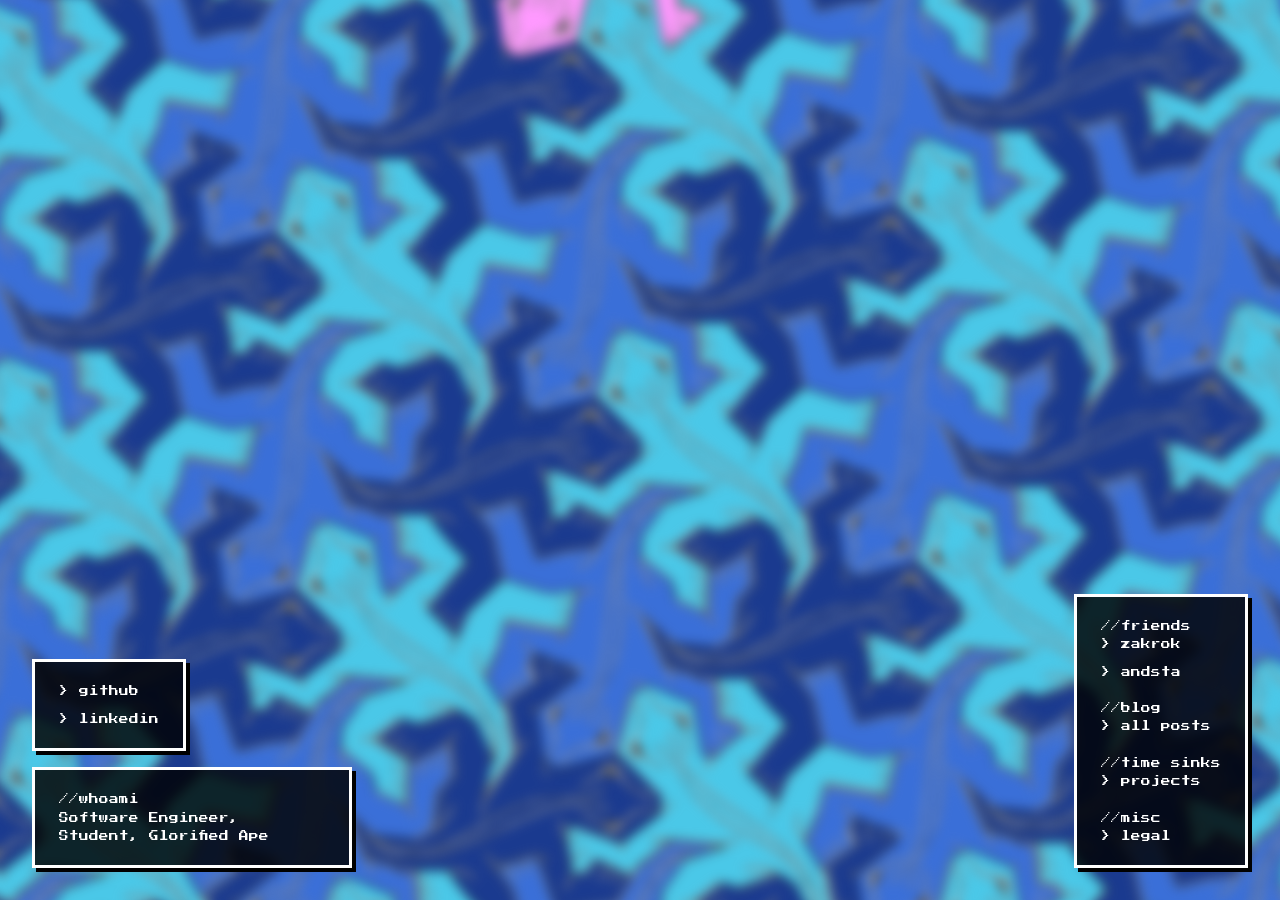
==== commit 7fc0eba5: "Updates" ====
--- a/index.html
+++ b/index.html
@@ -5,15 +5,15 @@
 		<meta name="viewport" content="width=device-width, initial-scale=1" />
 		<meta name="text-scale" content="scale" />
 		<link rel="icon" href="/favicon.svg" type="image/svg+xml" />
-		<link href="./_app/immutable/entry/start.Bz0okW1Z.js" rel="modulepreload">
-		<link href="./_app/immutable/chunks/CwDkLVHV.js" rel="modulepreload">
+		<link href="./_app/immutable/entry/start.BZMT9qE2.js" rel="modulepreload">
+		<link href="./_app/immutable/chunks/BdDcNCAi.js" rel="modulepreload">
 		<link href="./_app/immutable/chunks/jh0OCD2W.js" rel="modulepreload">
 		<link href="./_app/immutable/chunks/3ZTqeRuw.js" rel="modulepreload">
-		<link href="./_app/immutable/entry/app.DlHh5y9j.js" rel="modulepreload">
+		<link href="./_app/immutable/entry/app.Dp8j6d07.js" rel="modulepreload">
 		<link href="./_app/immutable/chunks/DxLN9Q9A.js" rel="modulepreload">
 		<link href="./_app/immutable/chunks/v_jBEYI6.js" rel="modulepreload">
-		<link href="./_app/immutable/nodes/0.Zw_GKyPq.js" rel="modulepreload">
-		<link href="./_app/immutable/chunks/OPcyQIo_.js" rel="modulepreload">
+		<link href="./_app/immutable/nodes/0.C62GrPut.js" rel="modulepreload">
+		<link href="./_app/immutable/chunks/DofIUobn.js" rel="modulepreload">
 		<link href="./_app/immutable/nodes/2.CHTx50MH.js" rel="modulepreload">
 		<!--12qhfyh--><link rel="icon" href="data:image/svg+xml,%3csvg%20xmlns='http://www.w3.org/2000/svg'%20width='107'%20height='128'%20viewBox='0%200%20107%20128'%3e%3ctitle%3esvelte-logo%3c/title%3e%3cpath%20d='M94.157%2022.819c-10.4-14.885-30.94-19.297-45.792-9.835L22.282%2029.608A29.92%2029.92%200%200%200%208.764%2049.65a31.5%2031.5%200%200%200%203.108%2020.231%2030%2030%200%200%200-4.477%2011.183%2031.9%2031.9%200%200%200%205.448%2024.116c10.402%2014.887%2030.942%2019.297%2045.791%209.835l26.083-16.624A29.92%2029.92%200%200%200%2098.235%2078.35a31.53%2031.53%200%200%200-3.105-20.232%2030%2030%200%200%200%204.474-11.182%2031.88%2031.88%200%200%200-5.447-24.116'%20style='fill:%23ff3e00'/%3e%3cpath%20d='M45.817%20106.582a20.72%2020.72%200%200%201-22.237-8.243%2019.17%2019.17%200%200%201-3.277-14.503%2018%2018%200%200%201%20.624-2.435l.49-1.498%201.337.981a33.6%2033.6%200%200%200%2010.203%205.098l.97.294-.09.968a5.85%205.85%200%200%200%201.052%203.878%206.24%206.24%200%200%200%206.695%202.485%205.8%205.8%200%200%200%201.603-.704L69.27%2076.28a5.43%205.43%200%200%200%202.45-3.631%205.8%205.8%200%200%200-.987-4.371%206.24%206.24%200%200%200-6.698-2.487%205.7%205.7%200%200%200-1.6.704l-9.953%206.345a19%2019%200%200%201-5.296%202.326%2020.72%2020.72%200%200%201-22.237-8.243%2019.17%2019.17%200%200%201-3.277-14.502%2017.99%2017.99%200%200%201%208.13-12.052l26.081-16.623a19%2019%200%200%201%205.3-2.329%2020.72%2020.72%200%200%201%2022.237%208.243%2019.17%2019.17%200%200%201%203.277%2014.503%2018%2018%200%200%201-.624%202.435l-.49%201.498-1.337-.98a33.6%2033.6%200%200%200-10.203-5.1l-.97-.294.09-.968a5.86%205.86%200%200%200-1.052-3.878%206.24%206.24%200%200%200-6.696-2.485%205.8%205.8%200%200%200-1.602.704L37.73%2051.72a5.42%205.42%200%200%200-2.449%203.63%205.79%205.79%200%200%200%20.986%204.372%206.24%206.24%200%200%200%206.698%202.486%205.8%205.8%200%200%200%201.602-.704l9.952-6.342a19%2019%200%200%201%205.295-2.328%2020.72%2020.72%200%200%201%2022.237%208.242%2019.17%2019.17%200%200%201%203.277%2014.503%2018%2018%200%200%201-8.13%2012.053l-26.081%2016.622a19%2019%200%200%201-5.3%202.328'%20style='fill:%23fff'/%3e%3c/svg%3e"/><!---->
 		<link href="./_app/immutable/assets/0.B_TwlQvN.css" rel="stylesheet">
@@ -24,15 +24,15 @@
 			
 			<script>
 				{
-					__sveltekit_8jl829 = {
+					__sveltekit_bvjgph = {
 						base: new URL(".", location).pathname.slice(0, -1)
 					};
 
 					const element = document.currentScript.parentElement;
 
 					Promise.all([
-						import("./_app/immutable/entry/start.Bz0okW1Z.js"),
-						import("./_app/immutable/entry/app.DlHh5y9j.js")
+						import("./_app/immutable/entry/start.BZMT9qE2.js"),
+						import("./_app/immutable/entry/app.Dp8j6d07.js")
 					]).then(([kit, app]) => {
 						kit.start(app, element, {
 							node_ids: [0, 2],
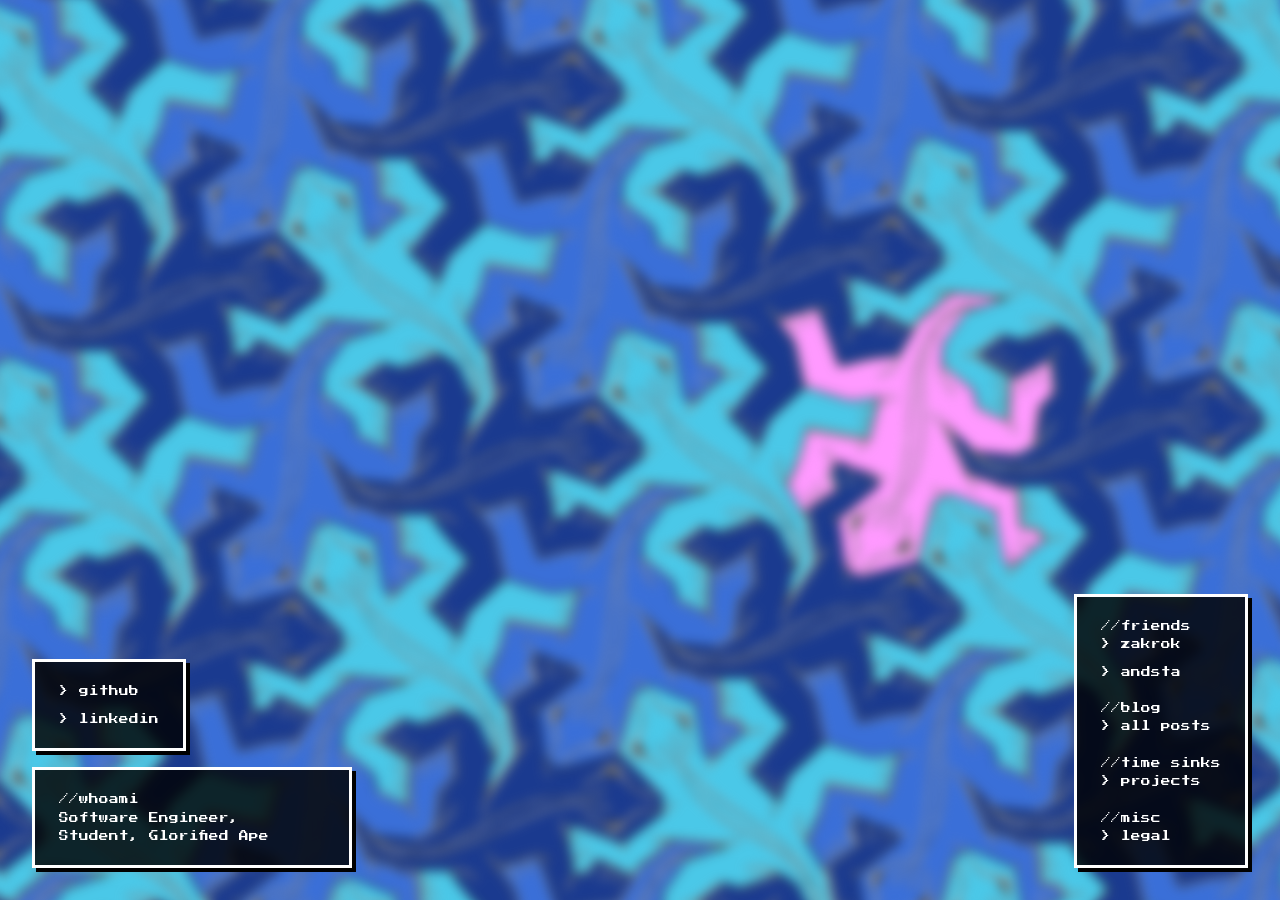
==== commit 804ba734: "Updates" ====
--- a/index.html
+++ b/index.html
@@ -5,15 +5,15 @@
 		<meta name="viewport" content="width=device-width, initial-scale=1" />
 		<meta name="text-scale" content="scale" />
 		<link rel="icon" href="/favicon.svg" type="image/svg+xml" />
-		<link href="./_app/immutable/entry/start.BZMT9qE2.js" rel="modulepreload">
-		<link href="./_app/immutable/chunks/BdDcNCAi.js" rel="modulepreload">
+		<link href="./_app/immutable/entry/start.qtFOw8w6.js" rel="modulepreload">
+		<link href="./_app/immutable/chunks/CTtY7r9n.js" rel="modulepreload">
 		<link href="./_app/immutable/chunks/jh0OCD2W.js" rel="modulepreload">
 		<link href="./_app/immutable/chunks/3ZTqeRuw.js" rel="modulepreload">
-		<link href="./_app/immutable/entry/app.Dp8j6d07.js" rel="modulepreload">
+		<link href="./_app/immutable/entry/app.CQ3N1PN5.js" rel="modulepreload">
 		<link href="./_app/immutable/chunks/DxLN9Q9A.js" rel="modulepreload">
 		<link href="./_app/immutable/chunks/v_jBEYI6.js" rel="modulepreload">
-		<link href="./_app/immutable/nodes/0.C62GrPut.js" rel="modulepreload">
-		<link href="./_app/immutable/chunks/DofIUobn.js" rel="modulepreload">
+		<link href="./_app/immutable/nodes/0.NHOJCkPB.js" rel="modulepreload">
+		<link href="./_app/immutable/chunks/DCSuxy8S.js" rel="modulepreload">
 		<link href="./_app/immutable/nodes/2.CHTx50MH.js" rel="modulepreload">
 		<!--12qhfyh--><link rel="icon" href="data:image/svg+xml,%3csvg%20xmlns='http://www.w3.org/2000/svg'%20width='107'%20height='128'%20viewBox='0%200%20107%20128'%3e%3ctitle%3esvelte-logo%3c/title%3e%3cpath%20d='M94.157%2022.819c-10.4-14.885-30.94-19.297-45.792-9.835L22.282%2029.608A29.92%2029.92%200%200%200%208.764%2049.65a31.5%2031.5%200%200%200%203.108%2020.231%2030%2030%200%200%200-4.477%2011.183%2031.9%2031.9%200%200%200%205.448%2024.116c10.402%2014.887%2030.942%2019.297%2045.791%209.835l26.083-16.624A29.92%2029.92%200%200%200%2098.235%2078.35a31.53%2031.53%200%200%200-3.105-20.232%2030%2030%200%200%200%204.474-11.182%2031.88%2031.88%200%200%200-5.447-24.116'%20style='fill:%23ff3e00'/%3e%3cpath%20d='M45.817%20106.582a20.72%2020.72%200%200%201-22.237-8.243%2019.17%2019.17%200%200%201-3.277-14.503%2018%2018%200%200%201%20.624-2.435l.49-1.498%201.337.981a33.6%2033.6%200%200%200%2010.203%205.098l.97.294-.09.968a5.85%205.85%200%200%200%201.052%203.878%206.24%206.24%200%200%200%206.695%202.485%205.8%205.8%200%200%200%201.603-.704L69.27%2076.28a5.43%205.43%200%200%200%202.45-3.631%205.8%205.8%200%200%200-.987-4.371%206.24%206.24%200%200%200-6.698-2.487%205.7%205.7%200%200%200-1.6.704l-9.953%206.345a19%2019%200%200%201-5.296%202.326%2020.72%2020.72%200%200%201-22.237-8.243%2019.17%2019.17%200%200%201-3.277-14.502%2017.99%2017.99%200%200%201%208.13-12.052l26.081-16.623a19%2019%200%200%201%205.3-2.329%2020.72%2020.72%200%200%201%2022.237%208.243%2019.17%2019.17%200%200%201%203.277%2014.503%2018%2018%200%200%201-.624%202.435l-.49%201.498-1.337-.98a33.6%2033.6%200%200%200-10.203-5.1l-.97-.294.09-.968a5.86%205.86%200%200%200-1.052-3.878%206.24%206.24%200%200%200-6.696-2.485%205.8%205.8%200%200%200-1.602.704L37.73%2051.72a5.42%205.42%200%200%200-2.449%203.63%205.79%205.79%200%200%200%20.986%204.372%206.24%206.24%200%200%200%206.698%202.486%205.8%205.8%200%200%200%201.602-.704l9.952-6.342a19%2019%200%200%201%205.295-2.328%2020.72%2020.72%200%200%201%2022.237%208.242%2019.17%2019.17%200%200%201%203.277%2014.503%2018%2018%200%200%201-8.13%2012.053l-26.081%2016.622a19%2019%200%200%201-5.3%202.328'%20style='fill:%23fff'/%3e%3c/svg%3e"/><!---->
 		<link href="./_app/immutable/assets/0.B_TwlQvN.css" rel="stylesheet">
@@ -24,15 +24,15 @@
 			
 			<script>
 				{
-					__sveltekit_bvjgph = {
+					__sveltekit_gyl845 = {
 						base: new URL(".", location).pathname.slice(0, -1)
 					};
 
 					const element = document.currentScript.parentElement;
 
 					Promise.all([
-						import("./_app/immutable/entry/start.BZMT9qE2.js"),
-						import("./_app/immutable/entry/app.Dp8j6d07.js")
+						import("./_app/immutable/entry/start.qtFOw8w6.js"),
+						import("./_app/immutable/entry/app.CQ3N1PN5.js")
 					]).then(([kit, app]) => {
 						kit.start(app, element, {
 							node_ids: [0, 2],
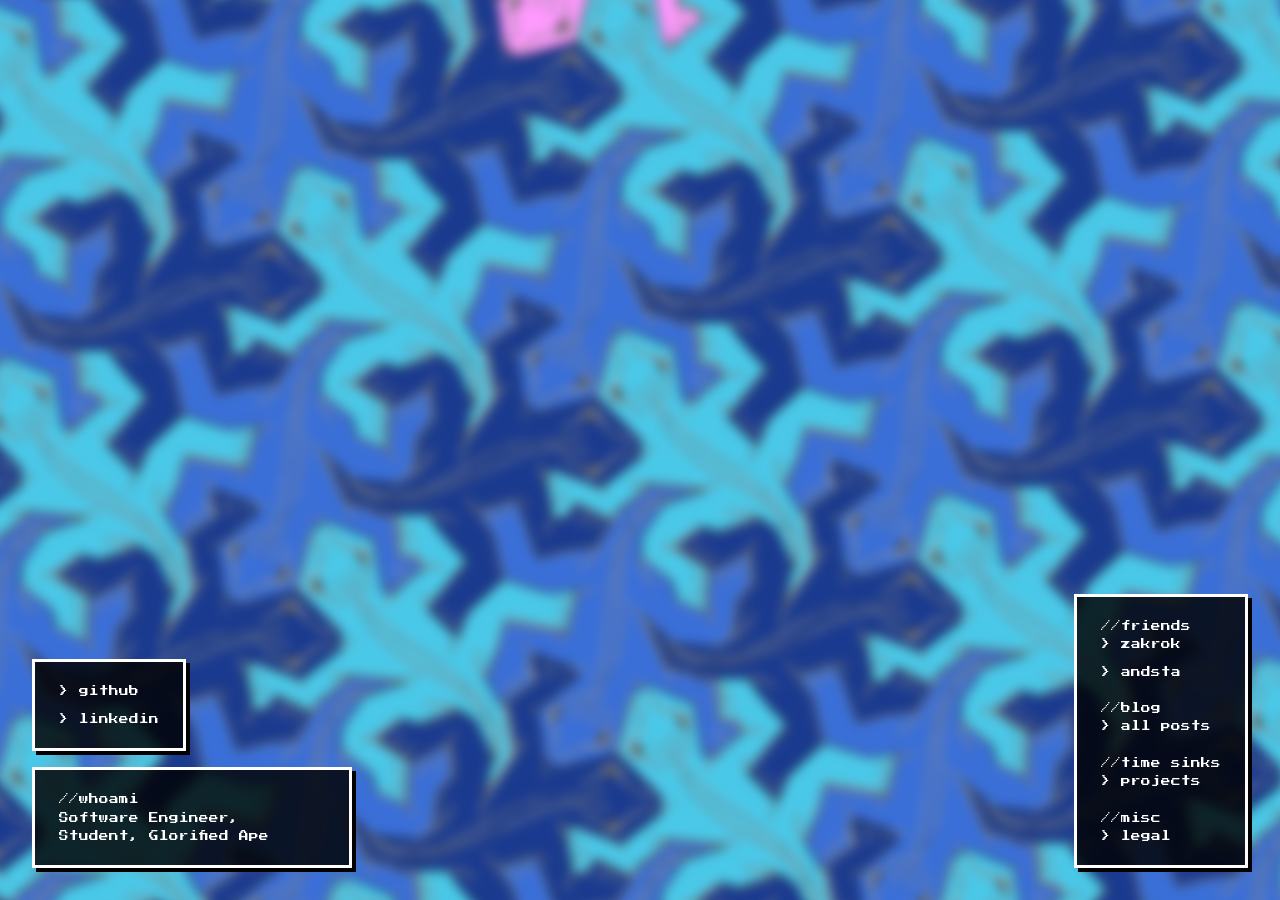
==== commit b5424e6e: "Updates" ====
--- a/index.html
+++ b/index.html
@@ -5,15 +5,15 @@
 		<meta name="viewport" content="width=device-width, initial-scale=1" />
 		<meta name="text-scale" content="scale" />
 		<link rel="icon" href="/favicon.svg" type="image/svg+xml" />
-		<link href="./_app/immutable/entry/start.qtFOw8w6.js" rel="modulepreload">
-		<link href="./_app/immutable/chunks/CTtY7r9n.js" rel="modulepreload">
+		<link href="./_app/immutable/entry/start.CuueyZ15.js" rel="modulepreload">
+		<link href="./_app/immutable/chunks/CGn2w3RK.js" rel="modulepreload">
 		<link href="./_app/immutable/chunks/jh0OCD2W.js" rel="modulepreload">
 		<link href="./_app/immutable/chunks/3ZTqeRuw.js" rel="modulepreload">
-		<link href="./_app/immutable/entry/app.CQ3N1PN5.js" rel="modulepreload">
+		<link href="./_app/immutable/entry/app.xvwROeGV.js" rel="modulepreload">
 		<link href="./_app/immutable/chunks/DxLN9Q9A.js" rel="modulepreload">
 		<link href="./_app/immutable/chunks/v_jBEYI6.js" rel="modulepreload">
-		<link href="./_app/immutable/nodes/0.NHOJCkPB.js" rel="modulepreload">
-		<link href="./_app/immutable/chunks/DCSuxy8S.js" rel="modulepreload">
+		<link href="./_app/immutable/nodes/0.z95UHIxu.js" rel="modulepreload">
+		<link href="./_app/immutable/chunks/Cz8qOpSl.js" rel="modulepreload">
 		<link href="./_app/immutable/nodes/2.CHTx50MH.js" rel="modulepreload">
 		<!--12qhfyh--><link rel="icon" href="data:image/svg+xml,%3csvg%20xmlns='http://www.w3.org/2000/svg'%20width='107'%20height='128'%20viewBox='0%200%20107%20128'%3e%3ctitle%3esvelte-logo%3c/title%3e%3cpath%20d='M94.157%2022.819c-10.4-14.885-30.94-19.297-45.792-9.835L22.282%2029.608A29.92%2029.92%200%200%200%208.764%2049.65a31.5%2031.5%200%200%200%203.108%2020.231%2030%2030%200%200%200-4.477%2011.183%2031.9%2031.9%200%200%200%205.448%2024.116c10.402%2014.887%2030.942%2019.297%2045.791%209.835l26.083-16.624A29.92%2029.92%200%200%200%2098.235%2078.35a31.53%2031.53%200%200%200-3.105-20.232%2030%2030%200%200%200%204.474-11.182%2031.88%2031.88%200%200%200-5.447-24.116'%20style='fill:%23ff3e00'/%3e%3cpath%20d='M45.817%20106.582a20.72%2020.72%200%200%201-22.237-8.243%2019.17%2019.17%200%200%201-3.277-14.503%2018%2018%200%200%201%20.624-2.435l.49-1.498%201.337.981a33.6%2033.6%200%200%200%2010.203%205.098l.97.294-.09.968a5.85%205.85%200%200%200%201.052%203.878%206.24%206.24%200%200%200%206.695%202.485%205.8%205.8%200%200%200%201.603-.704L69.27%2076.28a5.43%205.43%200%200%200%202.45-3.631%205.8%205.8%200%200%200-.987-4.371%206.24%206.24%200%200%200-6.698-2.487%205.7%205.7%200%200%200-1.6.704l-9.953%206.345a19%2019%200%200%201-5.296%202.326%2020.72%2020.72%200%200%201-22.237-8.243%2019.17%2019.17%200%200%201-3.277-14.502%2017.99%2017.99%200%200%201%208.13-12.052l26.081-16.623a19%2019%200%200%201%205.3-2.329%2020.72%2020.72%200%200%201%2022.237%208.243%2019.17%2019.17%200%200%201%203.277%2014.503%2018%2018%200%200%201-.624%202.435l-.49%201.498-1.337-.98a33.6%2033.6%200%200%200-10.203-5.1l-.97-.294.09-.968a5.86%205.86%200%200%200-1.052-3.878%206.24%206.24%200%200%200-6.696-2.485%205.8%205.8%200%200%200-1.602.704L37.73%2051.72a5.42%205.42%200%200%200-2.449%203.63%205.79%205.79%200%200%200%20.986%204.372%206.24%206.24%200%200%200%206.698%202.486%205.8%205.8%200%200%200%201.602-.704l9.952-6.342a19%2019%200%200%201%205.295-2.328%2020.72%2020.72%200%200%201%2022.237%208.242%2019.17%2019.17%200%200%201%203.277%2014.503%2018%2018%200%200%201-8.13%2012.053l-26.081%2016.622a19%2019%200%200%201-5.3%202.328'%20style='fill:%23fff'/%3e%3c/svg%3e"/><!---->
 		<link href="./_app/immutable/assets/0.B_TwlQvN.css" rel="stylesheet">
@@ -24,15 +24,15 @@
 			
 			<script>
 				{
-					__sveltekit_gyl845 = {
+					__sveltekit_1l4uih = {
 						base: new URL(".", location).pathname.slice(0, -1)
 					};
 
 					const element = document.currentScript.parentElement;
 
 					Promise.all([
-						import("./_app/immutable/entry/start.qtFOw8w6.js"),
-						import("./_app/immutable/entry/app.CQ3N1PN5.js")
+						import("./_app/immutable/entry/start.CuueyZ15.js"),
+						import("./_app/immutable/entry/app.xvwROeGV.js")
 					]).then(([kit, app]) => {
 						kit.start(app, element, {
 							node_ids: [0, 2],
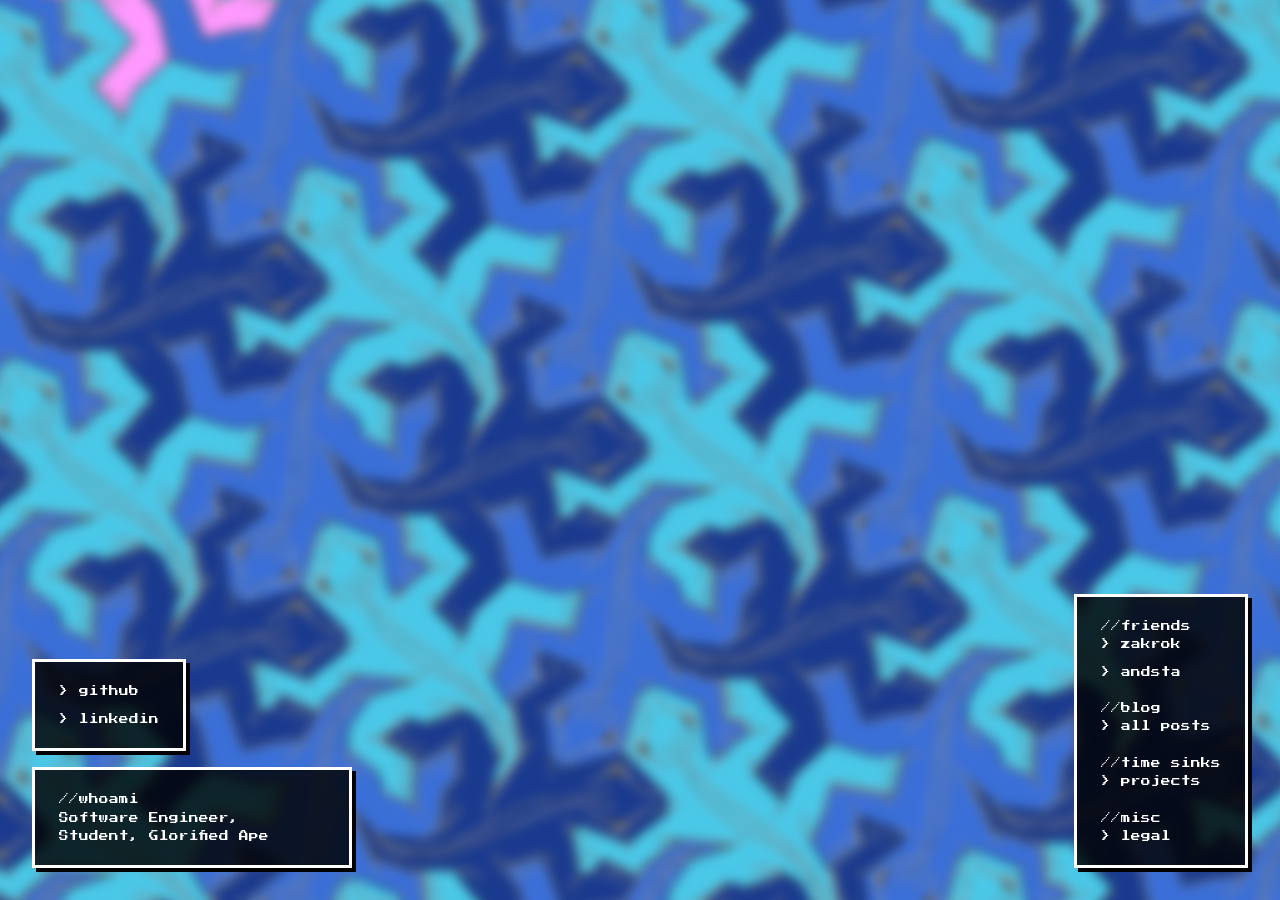
==== commit cf91152d: "Updates" ====
--- a/index.html
+++ b/index.html
@@ -5,15 +5,15 @@
 		<meta name="viewport" content="width=device-width, initial-scale=1" />
 		<meta name="text-scale" content="scale" />
 		<link rel="icon" href="/favicon.svg" type="image/svg+xml" />
-		<link href="./_app/immutable/entry/start.CuueyZ15.js" rel="modulepreload">
-		<link href="./_app/immutable/chunks/CGn2w3RK.js" rel="modulepreload">
+		<link href="./_app/immutable/entry/start.Dtv6LLzp.js" rel="modulepreload">
+		<link href="./_app/immutable/chunks/DtGwivYC.js" rel="modulepreload">
 		<link href="./_app/immutable/chunks/jh0OCD2W.js" rel="modulepreload">
 		<link href="./_app/immutable/chunks/3ZTqeRuw.js" rel="modulepreload">
-		<link href="./_app/immutable/entry/app.xvwROeGV.js" rel="modulepreload">
+		<link href="./_app/immutable/entry/app.Bi3QUmC8.js" rel="modulepreload">
 		<link href="./_app/immutable/chunks/DxLN9Q9A.js" rel="modulepreload">
 		<link href="./_app/immutable/chunks/v_jBEYI6.js" rel="modulepreload">
-		<link href="./_app/immutable/nodes/0.z95UHIxu.js" rel="modulepreload">
-		<link href="./_app/immutable/chunks/Cz8qOpSl.js" rel="modulepreload">
+		<link href="./_app/immutable/nodes/0.CUy0nA6g.js" rel="modulepreload">
+		<link href="./_app/immutable/chunks/EH7Xx9z5.js" rel="modulepreload">
 		<link href="./_app/immutable/nodes/2.CHTx50MH.js" rel="modulepreload">
 		<!--12qhfyh--><link rel="icon" href="data:image/svg+xml,%3csvg%20xmlns='http://www.w3.org/2000/svg'%20width='107'%20height='128'%20viewBox='0%200%20107%20128'%3e%3ctitle%3esvelte-logo%3c/title%3e%3cpath%20d='M94.157%2022.819c-10.4-14.885-30.94-19.297-45.792-9.835L22.282%2029.608A29.92%2029.92%200%200%200%208.764%2049.65a31.5%2031.5%200%200%200%203.108%2020.231%2030%2030%200%200%200-4.477%2011.183%2031.9%2031.9%200%200%200%205.448%2024.116c10.402%2014.887%2030.942%2019.297%2045.791%209.835l26.083-16.624A29.92%2029.92%200%200%200%2098.235%2078.35a31.53%2031.53%200%200%200-3.105-20.232%2030%2030%200%200%200%204.474-11.182%2031.88%2031.88%200%200%200-5.447-24.116'%20style='fill:%23ff3e00'/%3e%3cpath%20d='M45.817%20106.582a20.72%2020.72%200%200%201-22.237-8.243%2019.17%2019.17%200%200%201-3.277-14.503%2018%2018%200%200%201%20.624-2.435l.49-1.498%201.337.981a33.6%2033.6%200%200%200%2010.203%205.098l.97.294-.09.968a5.85%205.85%200%200%200%201.052%203.878%206.24%206.24%200%200%200%206.695%202.485%205.8%205.8%200%200%200%201.603-.704L69.27%2076.28a5.43%205.43%200%200%200%202.45-3.631%205.8%205.8%200%200%200-.987-4.371%206.24%206.24%200%200%200-6.698-2.487%205.7%205.7%200%200%200-1.6.704l-9.953%206.345a19%2019%200%200%201-5.296%202.326%2020.72%2020.72%200%200%201-22.237-8.243%2019.17%2019.17%200%200%201-3.277-14.502%2017.99%2017.99%200%200%201%208.13-12.052l26.081-16.623a19%2019%200%200%201%205.3-2.329%2020.72%2020.72%200%200%201%2022.237%208.243%2019.17%2019.17%200%200%201%203.277%2014.503%2018%2018%200%200%201-.624%202.435l-.49%201.498-1.337-.98a33.6%2033.6%200%200%200-10.203-5.1l-.97-.294.09-.968a5.86%205.86%200%200%200-1.052-3.878%206.24%206.24%200%200%200-6.696-2.485%205.8%205.8%200%200%200-1.602.704L37.73%2051.72a5.42%205.42%200%200%200-2.449%203.63%205.79%205.79%200%200%200%20.986%204.372%206.24%206.24%200%200%200%206.698%202.486%205.8%205.8%200%200%200%201.602-.704l9.952-6.342a19%2019%200%200%201%205.295-2.328%2020.72%2020.72%200%200%201%2022.237%208.242%2019.17%2019.17%200%200%201%203.277%2014.503%2018%2018%200%200%201-8.13%2012.053l-26.081%2016.622a19%2019%200%200%201-5.3%202.328'%20style='fill:%23fff'/%3e%3c/svg%3e"/><!---->
 		<link href="./_app/immutable/assets/0.B_TwlQvN.css" rel="stylesheet">
@@ -24,15 +24,15 @@
 			
 			<script>
 				{
-					__sveltekit_1l4uih = {
+					__sveltekit_kakowm = {
 						base: new URL(".", location).pathname.slice(0, -1)
 					};
 
 					const element = document.currentScript.parentElement;
 
 					Promise.all([
-						import("./_app/immutable/entry/start.CuueyZ15.js"),
-						import("./_app/immutable/entry/app.xvwROeGV.js")
+						import("./_app/immutable/entry/start.Dtv6LLzp.js"),
+						import("./_app/immutable/entry/app.Bi3QUmC8.js")
 					]).then(([kit, app]) => {
 						kit.start(app, element, {
 							node_ids: [0, 2],
